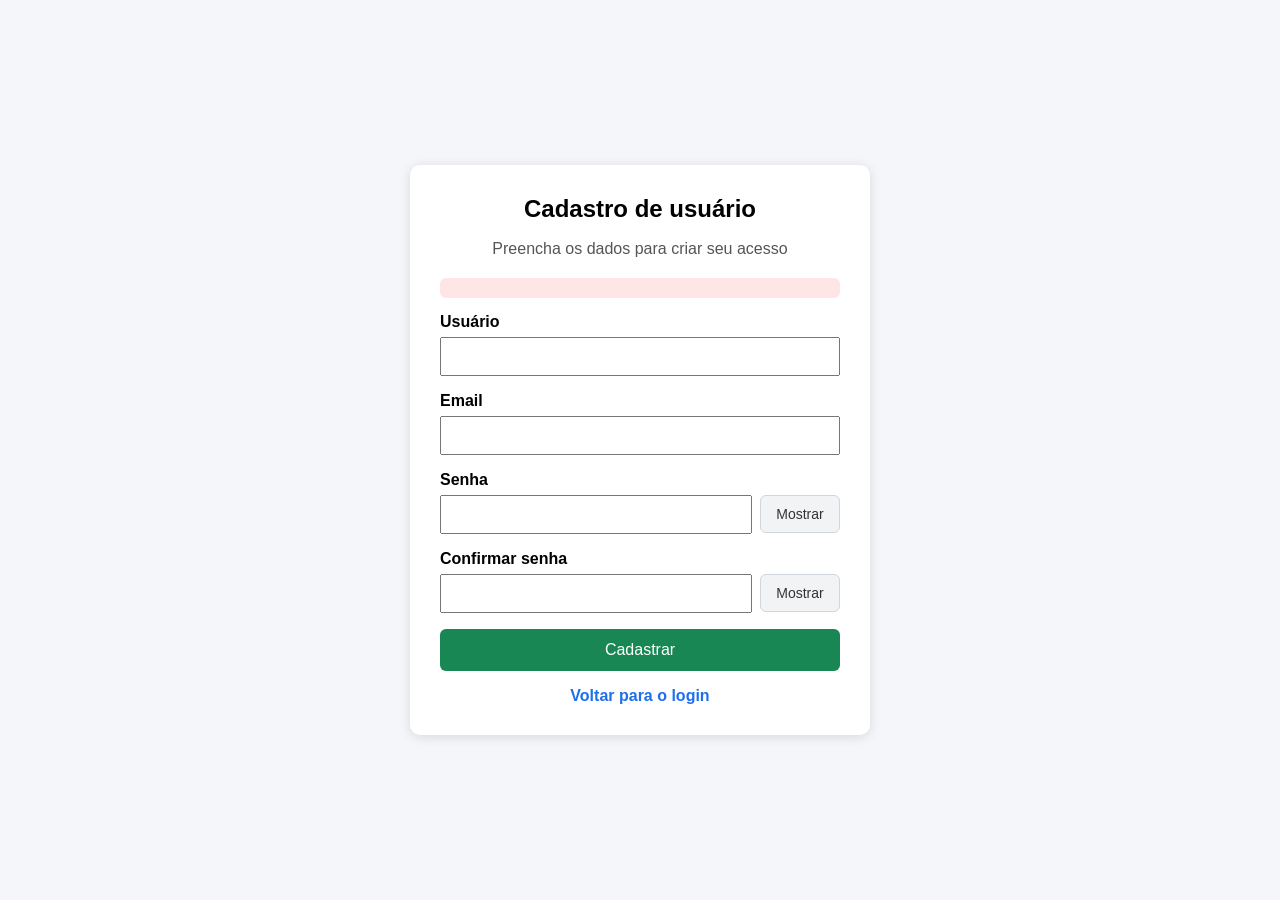
==== src/main/resources/templates/cadastro_login.html @ ff540d1f "correções" ====
<!DOCTYPE html>
<html lang="pt-BR" xmlns:th="http://www.thymeleaf.org">
<head>
    <meta charset="UTF-8">
    <title>Cadastro de usuário</title>
    <style>
        body {
            font-family: Arial, sans-serif;
            background: #f4f6f9;
            display: flex;
            align-items: center;
            justify-content: center;
            height: 100vh;
            margin: 0;
        }

        .card {
            background: #ffffff;
            width: 400px;
            padding: 30px;
            border-radius: 10px;
            box-shadow: 0 2px 12px rgba(0, 0, 0, 0.12);
        }

        h1 {
            margin-top: 0;
            font-size: 24px;
            text-align: center;
        }

        p {
            text-align: center;
            color: #555;
            margin-bottom: 20px;
        }

        .grupo {
            margin-bottom: 16px;
        }

        label {
            display: block;
            margin-bottom: 6px;
            font-weight: bold;
        }

        input {
            width: 100%;
            padding: 10px;
            box-sizing: border-box;
        }

        .campo-senha {
            display: flex;
            gap: 8px;
            align-items: center;
        }

        .campo-senha input {
            flex: 1;
        }

        .toggle-senha {
            width: auto;
            min-width: 80px;
            padding: 10px 12px;
            border: 1px solid #cfd6dd;
            background: #f1f3f5;
            color: #333;
            font-size: 14px;
            cursor: pointer;
            border-radius: 6px;
        }

        .toggle-senha:hover {
            background: #e9ecef;
        }

        .btn-submit {
            width: 100%;
            padding: 12px;
            border: 0;
            background: #198754;
            color: white;
            font-size: 16px;
            cursor: pointer;
            border-radius: 6px;
        }

        .erro {
            background: #ffe5e5;
            color: #a30000;
            padding: 10px;
            border-radius: 6px;
            margin-bottom: 15px;
        }

        .link-area {
            margin-top: 16px;
            text-align: center;
        }

        .link-area a {
            color: #1f6feb;
            text-decoration: none;
            font-weight: bold;
        }

        .link-area a:hover {
            text-decoration: underline;
        }
    </style>
</head>
<body>
<div class="card">
    <h1>Cadastro de usuário</h1>
    <p>Preencha os dados para criar seu acesso</p>

    <div th:if="${mensagemErro}" class="erro" th:text="${mensagemErro}"></div>

    <form th:action="@{/cadastro}" th:object="${form}" method="post">
        <input type="hidden" th:name="${_csrf.parameterName}" th:value="${_csrf.token}">

        <div class="grupo">
            <label for="username">Usuário</label>
            <input type="text" id="username" th:field="*{username}" autocomplete="username">
        </div>

        <div class="grupo">
            <label for="email">Email</label>
            <input type="email" id="email" th:field="*{email}" autocomplete="email">
        </div>

        <div class="grupo">
            <label for="password">Senha</label>
            <div class="campo-senha">
                <input type="password" id="password" th:field="*{password}" autocomplete="new-password">
                <button type="button" class="toggle-senha" onclick="alternarSenha('password', this)">Mostrar</button>
            </div>
        </div>

        <div class="grupo">
            <label for="confirmacaoPassword">Confirmar senha</label>
            <div class="campo-senha">
                <input type="password" id="confirmacaoPassword" th:field="*{confirmacaoPassword}" autocomplete="new-password">
                <button type="button" class="toggle-senha" onclick="alternarSenha('confirmacaoPassword', this)">Mostrar</button>
            </div>
        </div>

        <button type="submit" class="btn-submit">Cadastrar</button>
    </form>

    <div class="link-area">
        <a th:href="@{/login}">Voltar para o login</a>
    </div>
</div>

<script>
    function alternarSenha(idCampo, botao) {
        const campo = document.getElementById(idCampo);

        if (campo.type === "password") {
            campo.type = "text";
            botao.textContent = "Ocultar";
        } else {
            campo.type = "password";
            botao.textContent = "Mostrar";
        }
    }
</script>
</body>
</html>
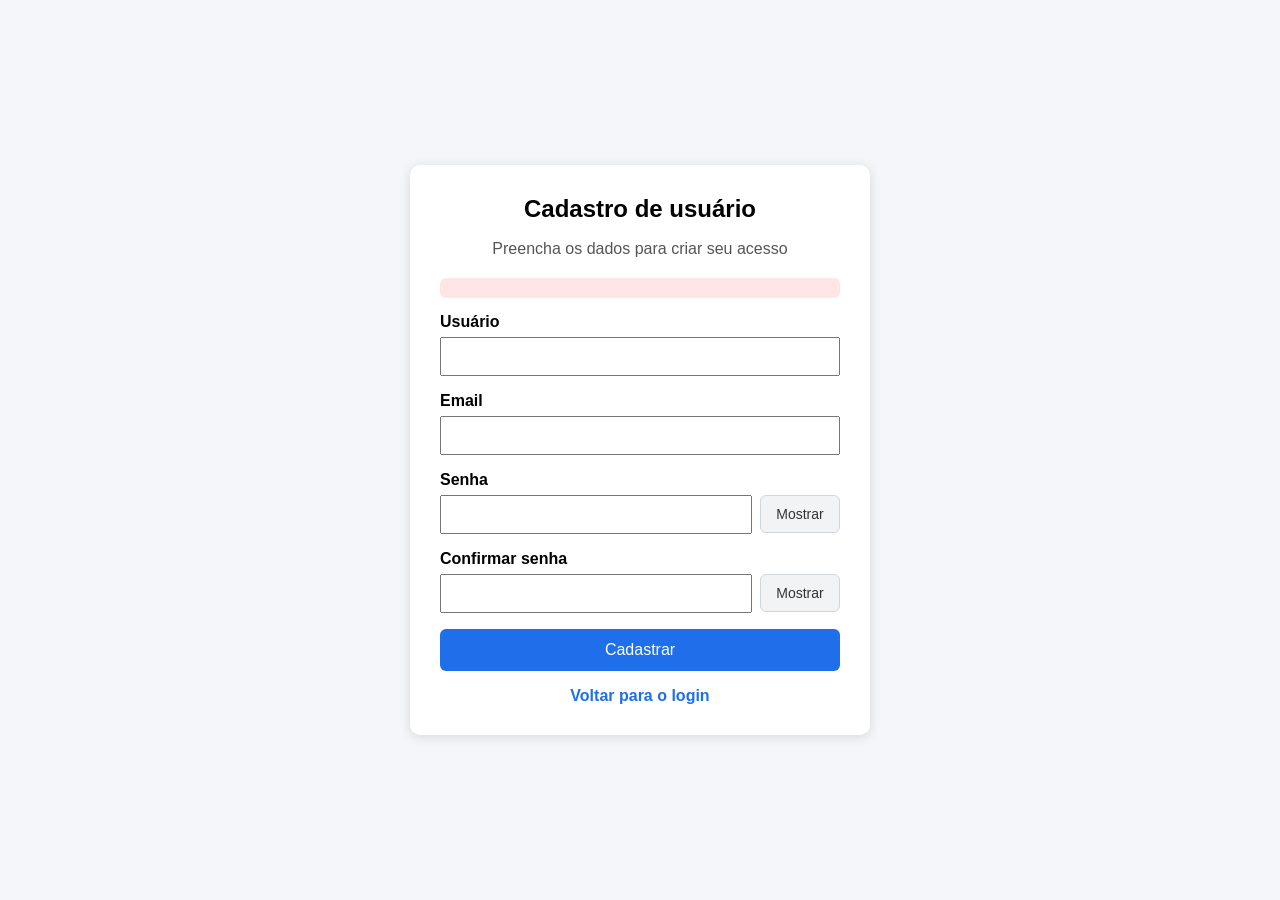
==== commit a65ec30b: "Update cadastro_login.html" ====
--- a/src/main/resources/templates/cadastro_login.html
+++ b/src/main/resources/templates/cadastro_login.html
@@ -76,16 +76,16 @@
             background: #e9ecef;
         }
 
-        .btn-submit {
-            width: 100%;
-            padding: 12px;
-            border: 0;
-            background: #198754;
-            color: white;
-            font-size: 16px;
-            cursor: pointer;
-            border-radius: 6px;
-        }
+		button {
+		    width: 100%;
+		    padding: 12px;
+		    border: 0;
+		    background: #1f6feb;
+		    color: white;
+		    font-size: 16px;
+		    cursor: pointer;
+		    border-radius: 6px;
+		}
 
         .erro {
             background: #ffe5e5;
@@ -147,7 +147,7 @@
             </div>
         </div>
 
-        <button type="submit" class="btn-submit">Cadastrar</button>
+        <button type="submit">Cadastrar</button>
     </form>
 
     <div class="link-area">
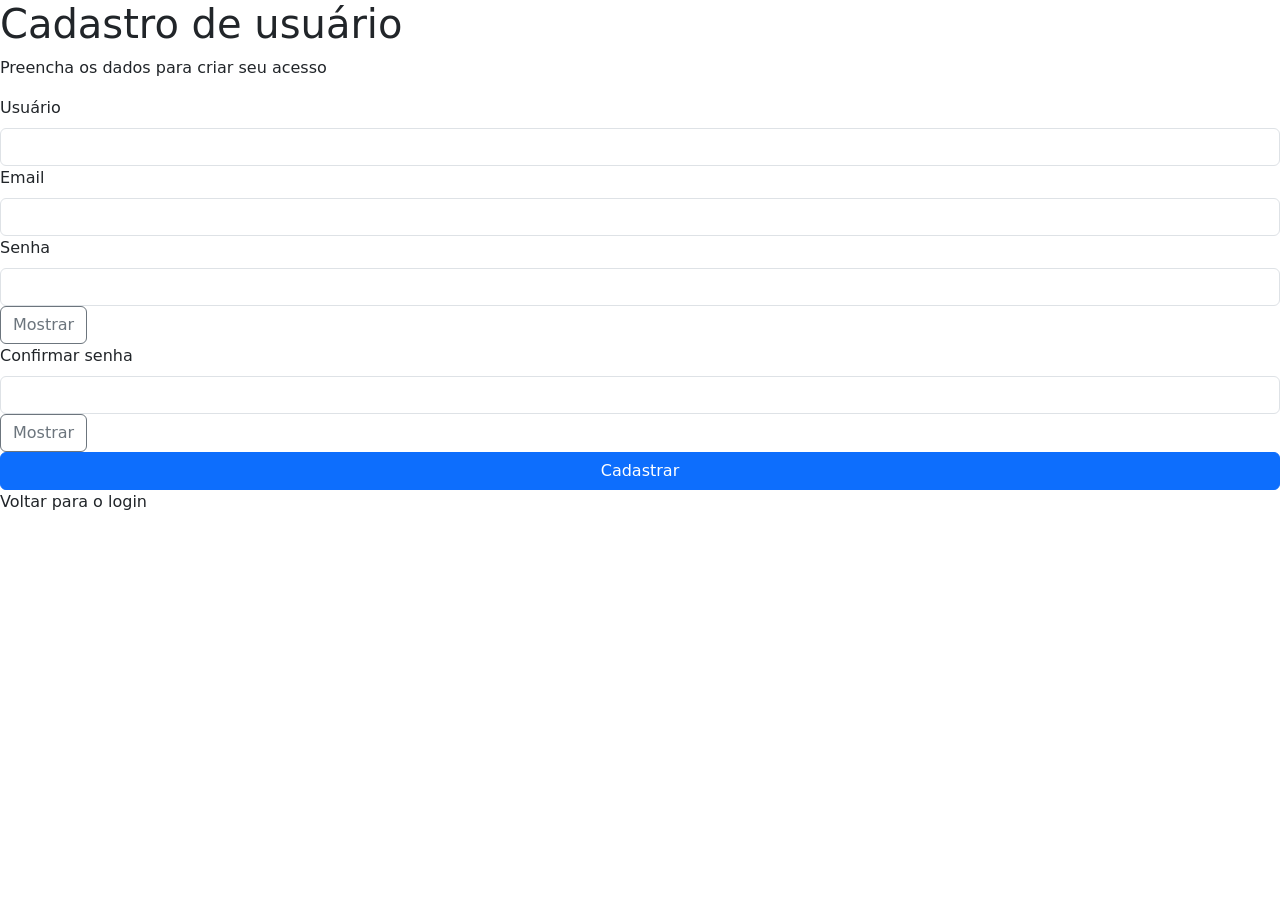
==== commit b987d858: "correções" ====
--- a/src/main/resources/templates/cadastro_login.html
+++ b/src/main/resources/templates/cadastro_login.html
@@ -2,155 +2,52 @@
 <html lang="pt-BR" xmlns:th="http://www.thymeleaf.org">
 <head>
     <meta charset="UTF-8">
+    <meta name="viewport" content="width=device-width, initial-scale=1">
     <title>Cadastro de usuário</title>
-    <style>
-        body {
-            font-family: Arial, sans-serif;
-            background: #f4f6f9;
-            display: flex;
-            align-items: center;
-            justify-content: center;
-            height: 100vh;
-            margin: 0;
-        }
+    <link href="https://cdn.jsdelivr.net/npm/bootstrap@5.3.3/dist/css/bootstrap.min.css" rel="stylesheet">
+    <link rel="stylesheet" th:href="@{/css/app.css}">
+</head>
+<body class="auth-page">
 
-        .card {
-            background: #ffffff;
-            width: 400px;
-            padding: 30px;
-            border-radius: 10px;
-            box-shadow: 0 2px 12px rgba(0, 0, 0, 0.12);
-        }
+<div class="auth-card">
+    <h1 class="auth-title">Cadastro de usuário</h1>
+    <p class="auth-subtitle">Preencha os dados para criar seu acesso</p>
 
-        h1 {
-            margin-top: 0;
-            font-size: 24px;
-            text-align: center;
-        }
-
-        p {
-            text-align: center;
-            color: #555;
-            margin-bottom: 20px;
-        }
-
-        .grupo {
-            margin-bottom: 16px;
-        }
-
-        label {
-            display: block;
-            margin-bottom: 6px;
-            font-weight: bold;
-        }
-
-        input {
-            width: 100%;
-            padding: 10px;
-            box-sizing: border-box;
-        }
-
-        .campo-senha {
-            display: flex;
-            gap: 8px;
-            align-items: center;
-        }
-
-        .campo-senha input {
-            flex: 1;
-        }
-
-        .toggle-senha {
-            width: auto;
-            min-width: 80px;
-            padding: 10px 12px;
-            border: 1px solid #cfd6dd;
-            background: #f1f3f5;
-            color: #333;
-            font-size: 14px;
-            cursor: pointer;
-            border-radius: 6px;
-        }
-
-        .toggle-senha:hover {
-            background: #e9ecef;
-        }
-
-		button {
-		    width: 100%;
-		    padding: 12px;
-		    border: 0;
-		    background: #1f6feb;
-		    color: white;
-		    font-size: 16px;
-		    cursor: pointer;
-		    border-radius: 6px;
-		}
-
-        .erro {
-            background: #ffe5e5;
-            color: #a30000;
-            padding: 10px;
-            border-radius: 6px;
-            margin-bottom: 15px;
-        }
-
-        .link-area {
-            margin-top: 16px;
-            text-align: center;
-        }
-
-        .link-area a {
-            color: #1f6feb;
-            text-decoration: none;
-            font-weight: bold;
-        }
-
-        .link-area a:hover {
-            text-decoration: underline;
-        }
-    </style>
-</head>
-<body>
-<div class="card">
-    <h1>Cadastro de usuário</h1>
-    <p>Preencha os dados para criar seu acesso</p>
-
-    <div th:if="${mensagemErro}" class="erro" th:text="${mensagemErro}"></div>
+    <div th:if="${mensagemErro}" class="alert-box alert-box-error" th:text="${mensagemErro}"></div>
 
     <form th:action="@{/cadastro}" th:object="${form}" method="post">
         <input type="hidden" th:name="${_csrf.parameterName}" th:value="${_csrf.token}">
 
-        <div class="grupo">
-            <label for="username">Usuário</label>
-            <input type="text" id="username" th:field="*{username}" autocomplete="username">
+        <div class="auth-form-group">
+            <label for="username" class="form-label">Usuário</label>
+            <input type="text" id="username" th:field="*{username}" class="form-control" autocomplete="username">
         </div>
 
-        <div class="grupo">
-            <label for="email">Email</label>
-            <input type="email" id="email" th:field="*{email}" autocomplete="email">
+        <div class="auth-form-group">
+            <label for="email" class="form-label">Email</label>
+            <input type="email" id="email" th:field="*{email}" class="form-control" autocomplete="email">
         </div>
 
-        <div class="grupo">
-            <label for="password">Senha</label>
-            <div class="campo-senha">
-                <input type="password" id="password" th:field="*{password}" autocomplete="new-password">
-                <button type="button" class="toggle-senha" onclick="alternarSenha('password', this)">Mostrar</button>
+        <div class="auth-form-group">
+            <label for="password" class="form-label">Senha</label>
+            <div class="password-field">
+                <input type="password" id="password" th:field="*{password}" class="form-control" autocomplete="new-password">
+                <button type="button" class="btn btn-outline-secondary btn-toggle-password" onclick="alternarSenha('password', this)">Mostrar</button>
             </div>
         </div>
 
-        <div class="grupo">
-            <label for="confirmacaoPassword">Confirmar senha</label>
-            <div class="campo-senha">
-                <input type="password" id="confirmacaoPassword" th:field="*{confirmacaoPassword}" autocomplete="new-password">
-                <button type="button" class="toggle-senha" onclick="alternarSenha('confirmacaoPassword', this)">Mostrar</button>
+        <div class="auth-form-group">
+            <label for="confirmacaoPassword" class="form-label">Confirmar senha</label>
+            <div class="password-field">
+                <input type="password" id="confirmacaoPassword" th:field="*{confirmacaoPassword}" class="form-control" autocomplete="new-password">
+                <button type="button" class="btn btn-outline-secondary btn-toggle-password" onclick="alternarSenha('confirmacaoPassword', this)">Mostrar</button>
             </div>
         </div>
 
-        <button type="submit">Cadastrar</button>
+        <button type="submit" class="btn btn-primary w-100">Cadastrar</button>
     </form>
 
-    <div class="link-area">
+    <div class="auth-link-area">
         <a th:href="@{/login}">Voltar para o login</a>
     </div>
 </div>
@@ -168,5 +65,6 @@
         }
     }
 </script>
+
 </body>
 </html>
